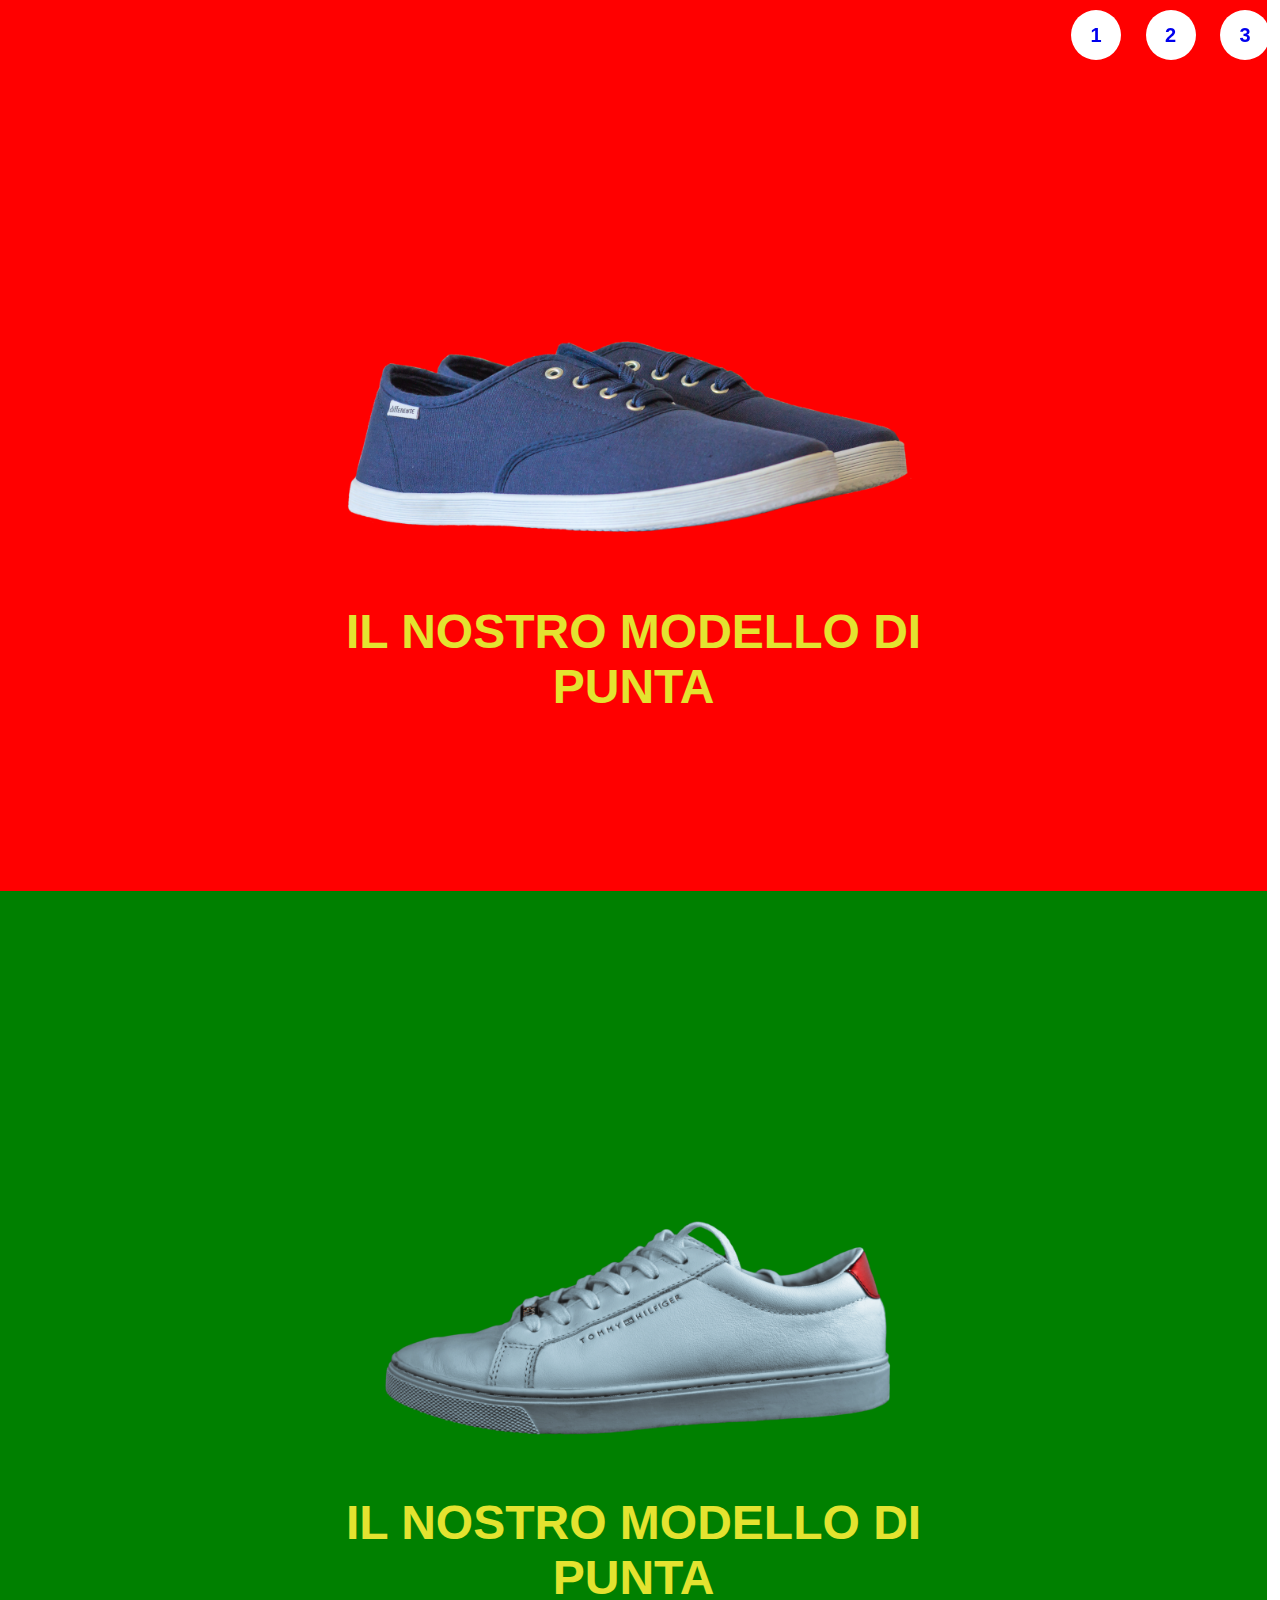
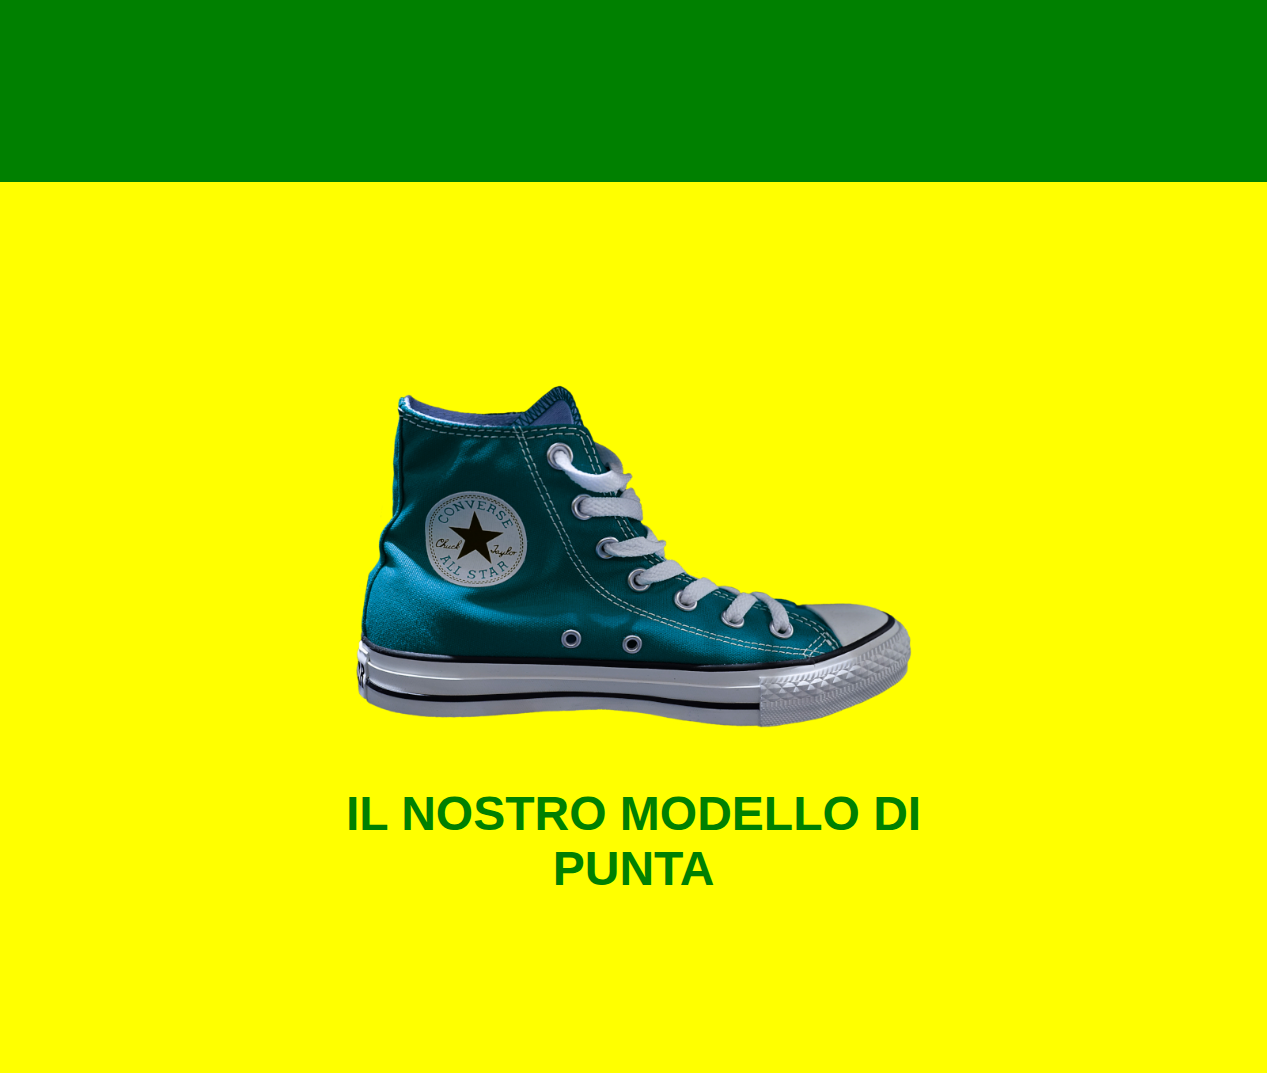
==== bonus/index.html @ c12c1d3f "esercizio bonus completato" ====
<!DOCTYPE html>
<html lang="en">

<head>
    <meta charset="UTF-8">
    <meta http-equiv="X-UA-Compatible" content="IE=edge">
    <meta name="viewport" content="width=device-width, initial-scale=1.0">
    <title>Shoes</title>
    <link rel="stylesheet" href="css/style.css">
</head>

<body>
    <main>
        <!-- bottoni fissati in alto a sinistra -->

        <nav class="number-map">
            <ul>
                <li>
                    <a href="#first-shoes"><span class="first-icon">1</span></a>
                </li>
                <li>
                    <a href="#second-shoes"><span class="second-icon">2</span></a>
                </li>
                <li>
                    <a href="#third-shoes"><span class="third-icon">3</span></a>
                </li>
            </ul>
        </nav>

        <!-- corpo della pagina -->

        <section id="first-shoes" class="relative">
            <div class="absolute shoes">
                <img src="img/01.png" alt="modello di punta">
                <h1 class="color-yellow">il nostro modello di punta</h1>
            </div>
        </section>
        <section id="second-shoes" class="relative">
            <div class="absolute shoes">
                <img src="img/02.png" alt="modello di punta">
                <h1 class="color-yellow">il nostro modello di punta</h1>
            </div>
        </section>
        <section id="third-shoes"class="relative">
            <div class="absolute shoes">
                <img src="img/03.png" alt="modello di punta">
                <h1 class="color-green">il nostro modello di punta</h1>
            </div>
        </section>
    </main>
</body>

</html>
---- bonus/css/style.css ----
/* reset */

* {
    margin: 0;
    padding: 0;
    box-sizing: border-box;
    font-family: Arial, "Helvetica Neue", Helvetica, sans-serif;
}

.relative {
    position: relative;
}

.absolute {
    position: absolute;
}

/* nav fissato allo schermo */

.number-map {
    right: 0;
    z-index: 1;
    position: fixed;
    margin-top: 10px;
}

ul li {
    list-style: none;
    display: inline-block;
}

ul li a {
    width: 50px;
    height: 50px;
    margin: 0 10px;
    display: block;
    font-size: 20px;
    font-weight: 900;
    line-height: 50px;
    text-align: center;
    border-radius: 50%;
    text-decoration-line: none;
    background-color: white;
}

/* corpo della pagina */


#first-shoes,
#second-shoes,
#third-shoes {
    width: 99vw;
    height: 99vh;
}

#first-shoes {
    background-color: red;
}

#second-shoes {
    background-color: green;
}

#third-shoes {
    background-color: yellow;
}

img {
    width: 100%;
}

/* div centrale */

div {
    width: 50%;
    top: 50%;
    left: 50%;
    text-align: center;
    transform: translate(-50%, -50%);
}

h1 {
    display: flex;
    font-size: 3rem;
    font-weight: 900;
    justify-content: center;
    text-transform: uppercase;
}

.color-yellow {
    color: rgb(227 227 48);
}

.color-green {
    color: green;
}

/* bonus esercizio */

li:hover a{
    background-color: rgb(0, 162, 255);
    color: rgb(255, 255, 255);
    font-size: xx-large;
    transition-duration: 1s;
    box-shadow: 3px 3px 5px 5px lightblue;
}

img:hover{
    transform: rotate(1turn);
    transition-duration: 2s;
}

h1:hover{
    transform: scale(1.5);
    transition-duration: 2s;
}
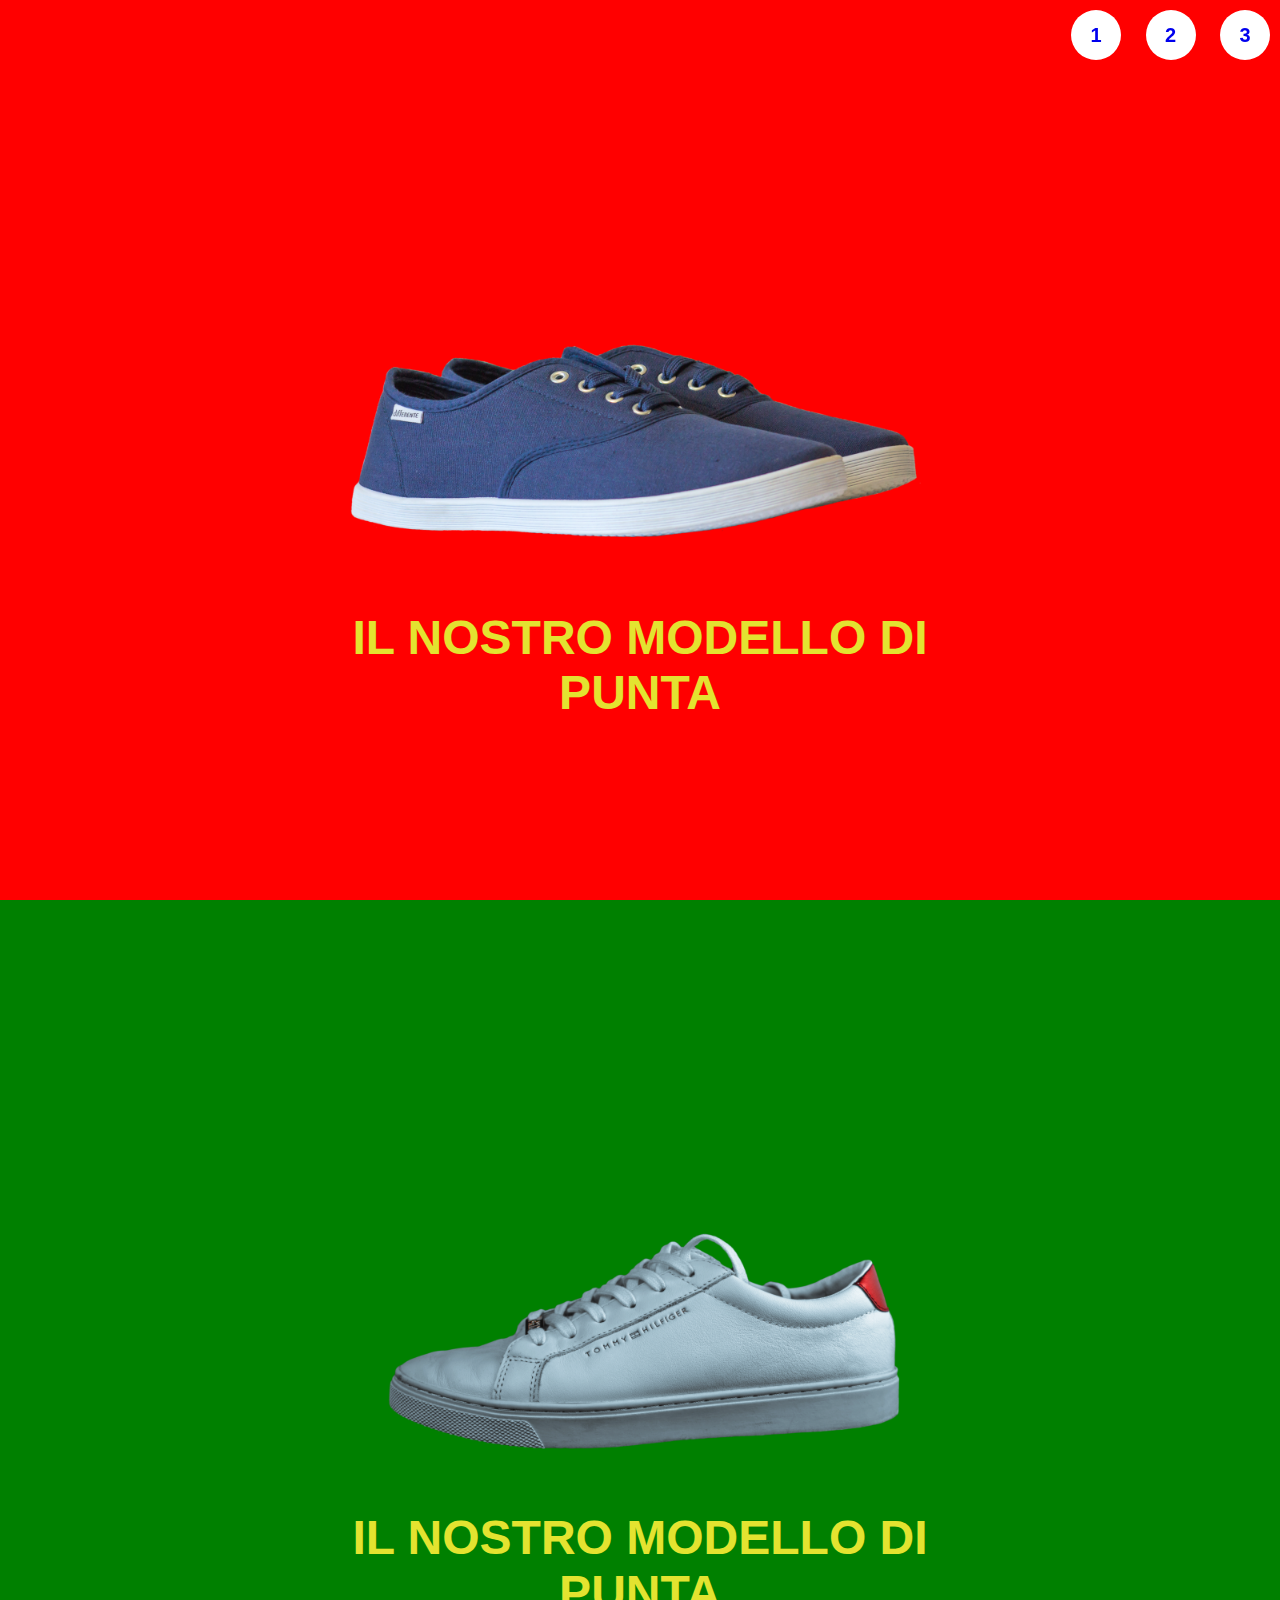
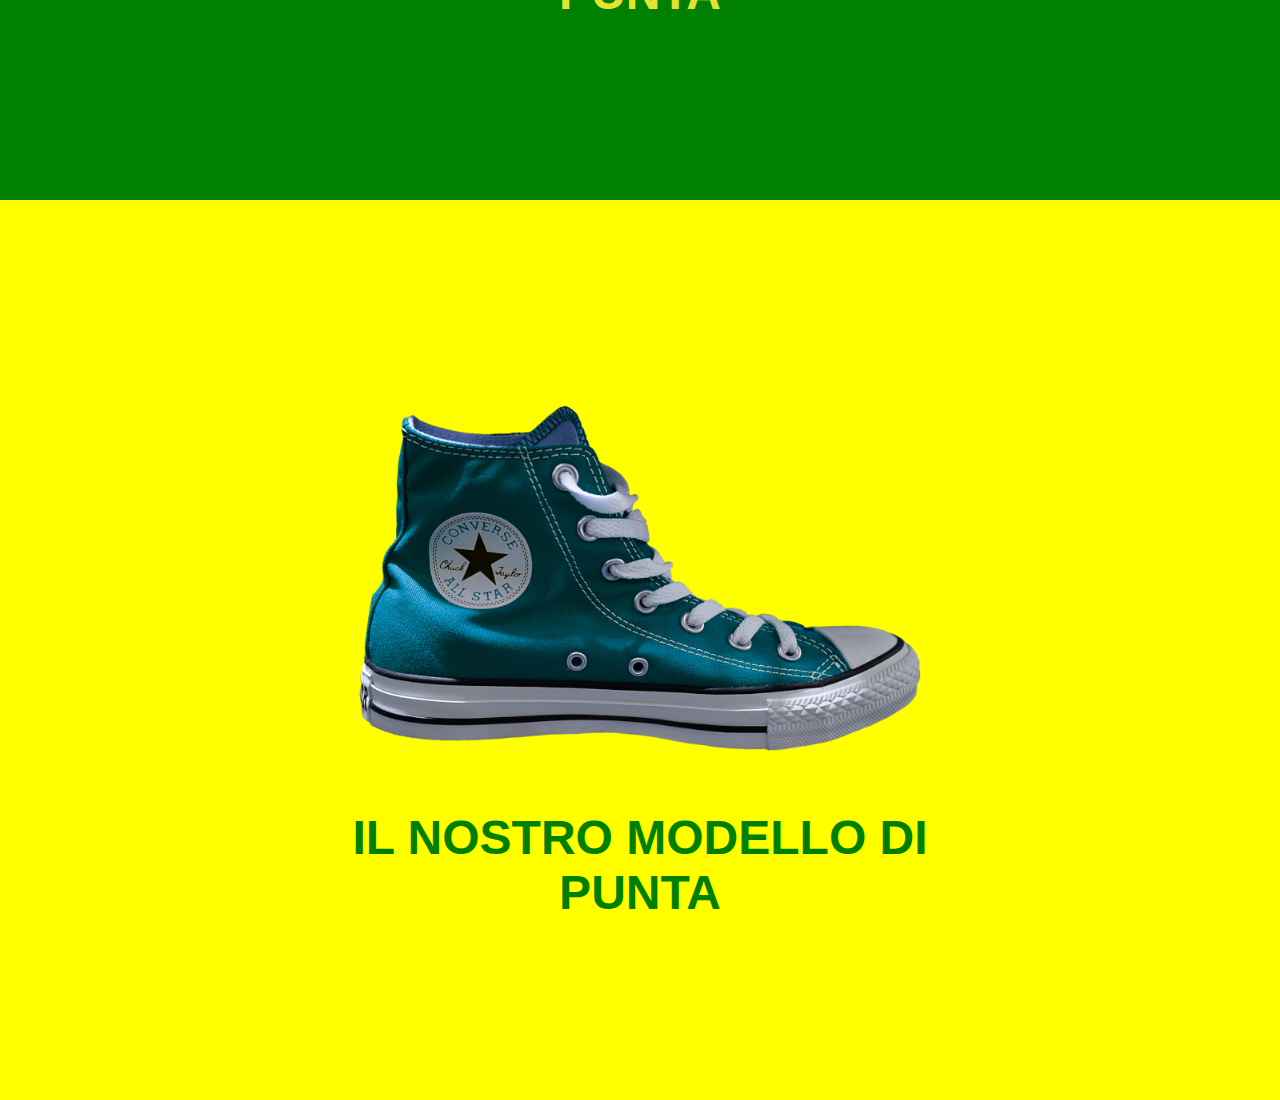
==== commit 5f409650: "correzioni finali" ====
--- a/bonus/index.html
+++ b/bonus/index.html
@@ -35,12 +35,14 @@
                 <h1 class="color-yellow">il nostro modello di punta</h1>
             </div>
         </section>
+
         <section id="second-shoes" class="relative">
             <div class="absolute shoes">
                 <img src="img/02.png" alt="modello di punta">
                 <h1 class="color-yellow">il nostro modello di punta</h1>
             </div>
         </section>
+        
         <section id="third-shoes"class="relative">
             <div class="absolute shoes">
                 <img src="img/03.png" alt="modello di punta">
--- a/bonus/css/style.css
+++ b/bonus/css/style.css
@@ -49,8 +49,8 @@
 #first-shoes,
 #second-shoes,
 #third-shoes {
-    width: 99vw;
-    height: 99vh;
+    width: 100vw;
+    height: 100vh;
 }
 
 #first-shoes {
